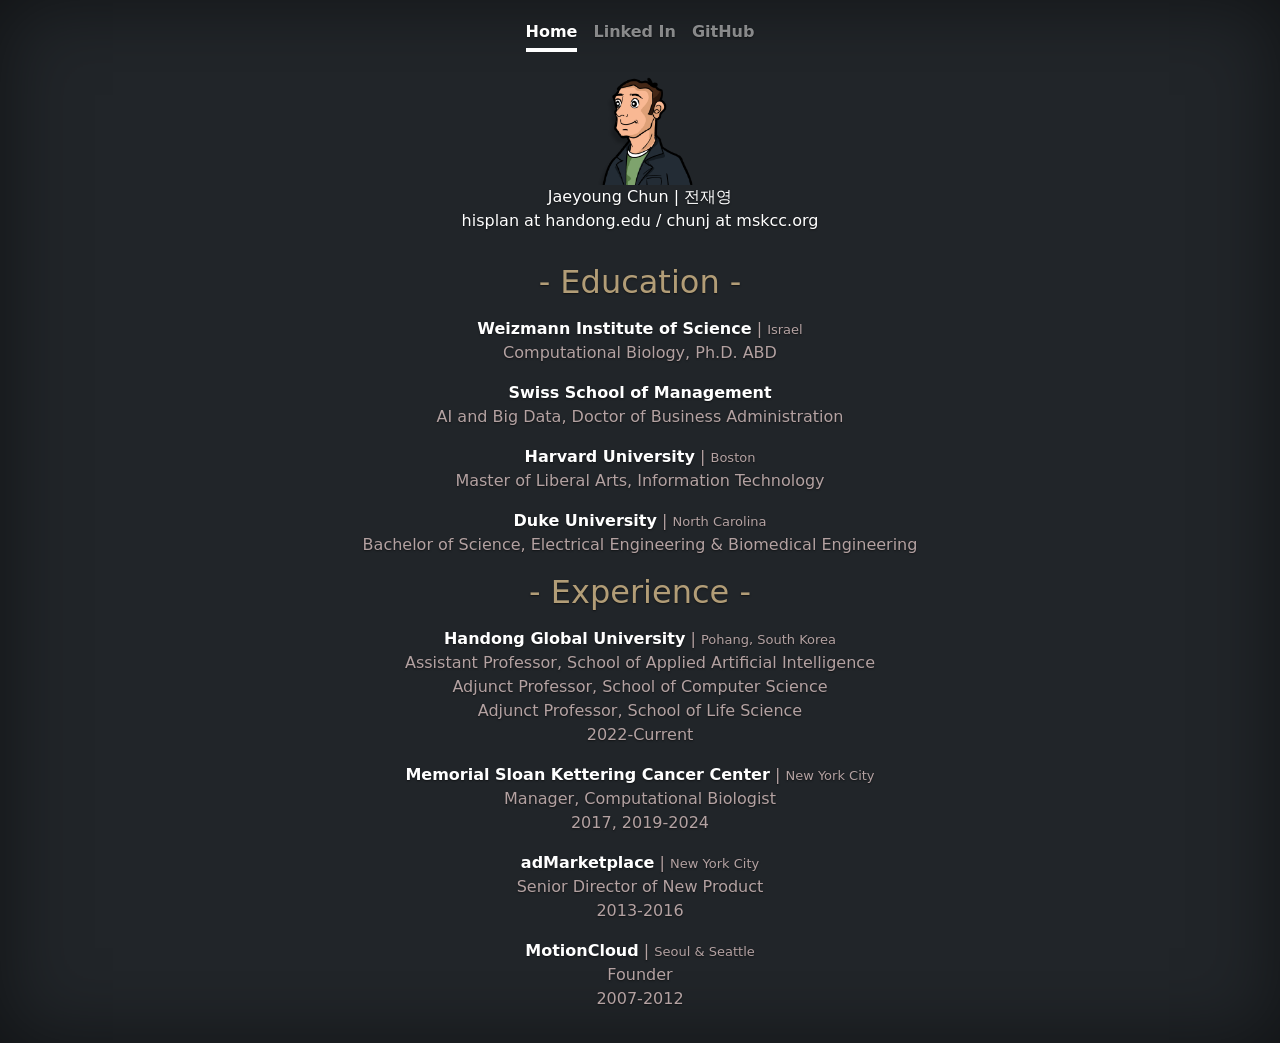
==== index.html @ 684cbcce "Update" ====
<!doctype html>
<html lang="en" class="h-100">

<head>
  <meta charset="utf-8">
  <meta name="viewport" content="width=device-width, initial-scale=1">
  <meta name="description" content="Jaeyoung Chun">
  <meta name="generator" content="Hugo 0.84.0">
  <title>Jaeyoung Chun</title>

  <link rel="canonical" href="https://getbootstrap.com/docs/5.0/examples/cover/">



  <!-- Bootstrap core CSS -->
  <link href="assets/dist/css/bootstrap.min.css" rel="stylesheet">

  <style>
    .bd-placeholder-img {
      font-size: 1.125rem;
      text-anchor: middle;
      -webkit-user-select: none;
      -moz-user-select: none;
      user-select: none;
    }

    @media (min-width: 768px) {
      .bd-placeholder-img-lg {
        font-size: 3.5rem;
      }
    }

    h2 {
      color: rgb(178, 157, 119);
    }

    .org {
      color: white;
      font-weight: bold;
    }

    .others {
      color: rgb(180, 162, 162);
    }

    .location {
      font-size: small;
    }
  </style>


  <!-- Custom styles for this template -->
  <link href="cover.css" rel="stylesheet">
</head>

<body class="d-flex text-center text-white bg-dark">

  <div class="cover-container d-flex w-100 h-100 p-3 mx-auto flex-column">
    <header class="mb-auto">
      <div>
        <nav class="nav nav-masthead justify-content-center">
          <a class="nav-link active" aria-current="page" href="#">Home</a>
          <a class="nav-link" target="_blank" href="http://www.linkedin.com/in/jaeyoungchun">Linked In</a>
          <a class="nav-link" target="_blank" href="https://github.com/hisplan">GitHub</a>
          <!-- <a class="nav-link" target="_blank" href="articles.html">Articles</a> -->
        </nav>
      </div>
    </header>

    <main class="px-3">
      <div class="container" style="padding: 20px 0px 30px 0px;">
        <div class="row">
          <div class="col-sm">
            <img src="img/avatar004M.png" class="img-fluid" width="150" />
          </div>
        </div>
        <div class="row">
          <div class="col-sm">
            Jaeyoung Chun | 전재영<br />
            hisplan at handong.edu / chunj at mskcc.org
          </div>
        </div>
      </div>
      <h2>- Education -</h2>
      <p class="lead" style="text-align:left">
      <p class="others">
        <span class="org">Weizmann Institute of Science</span> | <span class="location">Israel</span><br />
        Computational Biology, Ph.D. ABD
      </p>
      <p class="others">
        <span class="org">Swiss School of Management</span><br/>
        AI and Big Data, Doctor of Business Administration
      </p>
      <p class="others">
        <span class="org">Harvard University</span> | <span class="location">Boston</span><br />
        Master of Liberal Arts, Information Technology
      </p>
      <p class="others">
        <span class="org">Duke University</span> | <span class="location">North Carolina</span><br />
        Bachelor of Science, Electrical Engineering & Biomedical Engineering
      </p>
      </p>
      <h2>- Experience -</h2>
      <p class="lead" style="text-align:left">
      <p class="others">
        <span class="org">Handong Global University</span> | <span class="location">Pohang, South Korea</span><br />
        Assistant Professor, School of Applied Artificial Intelligence<br />
        Adjunct Professor, School of Computer Science<br />
        Adjunct Professor, School of Life Science<br />
        2022-Current
      </p>
      <p class="others">
        <span class="org">Memorial Sloan Kettering Cancer Center</span> | <span class="location">New York
          City</span><br />
        Manager, Computational Biologist<br />
        2017, 2019-2024
      </p>
      <p class="others">
        <span class="org">adMarketplace</span> | <span class="location">New York City</span><br />
        Senior Director of New Product<br />
        2013-2016
      </p>
      <p class="others">
        <span class="org">MotionCloud</span> | <span class="location">Seoul & Seattle</span><br />
        Founder<br />
        2007-2012
      </p>
      </p>
    </main>

  </div>



</body>

</html>
---- cover.css ----
/*
 * Globals
 */


/* Custom default button */
.btn-secondary,
.btn-secondary:hover,
.btn-secondary:focus {
  color: #333;
  text-shadow: none; /* Prevent inheritance from `body` */
}


/*
 * Base structure
 */

body {
  text-shadow: 0 .05rem .1rem rgba(0, 0, 0, .5);
  box-shadow: inset 0 0 5rem rgba(0, 0, 0, .5);
}

.cover-container {
  max-width: 42em;
}


/*
 * Header
 */

.nav-masthead .nav-link {
  padding: .25rem 0;
  font-weight: 700;
  color: rgba(255, 255, 255, .5);
  background-color: transparent;
  border-bottom: .25rem solid transparent;
}

.nav-masthead .nav-link:hover,
.nav-masthead .nav-link:focus {
  border-bottom-color: rgba(255, 255, 255, .25);
}

.nav-masthead .nav-link + .nav-link {
  margin-left: 1rem;
}

.nav-masthead .active {
  color: #fff;
  border-bottom-color: #fff;
}
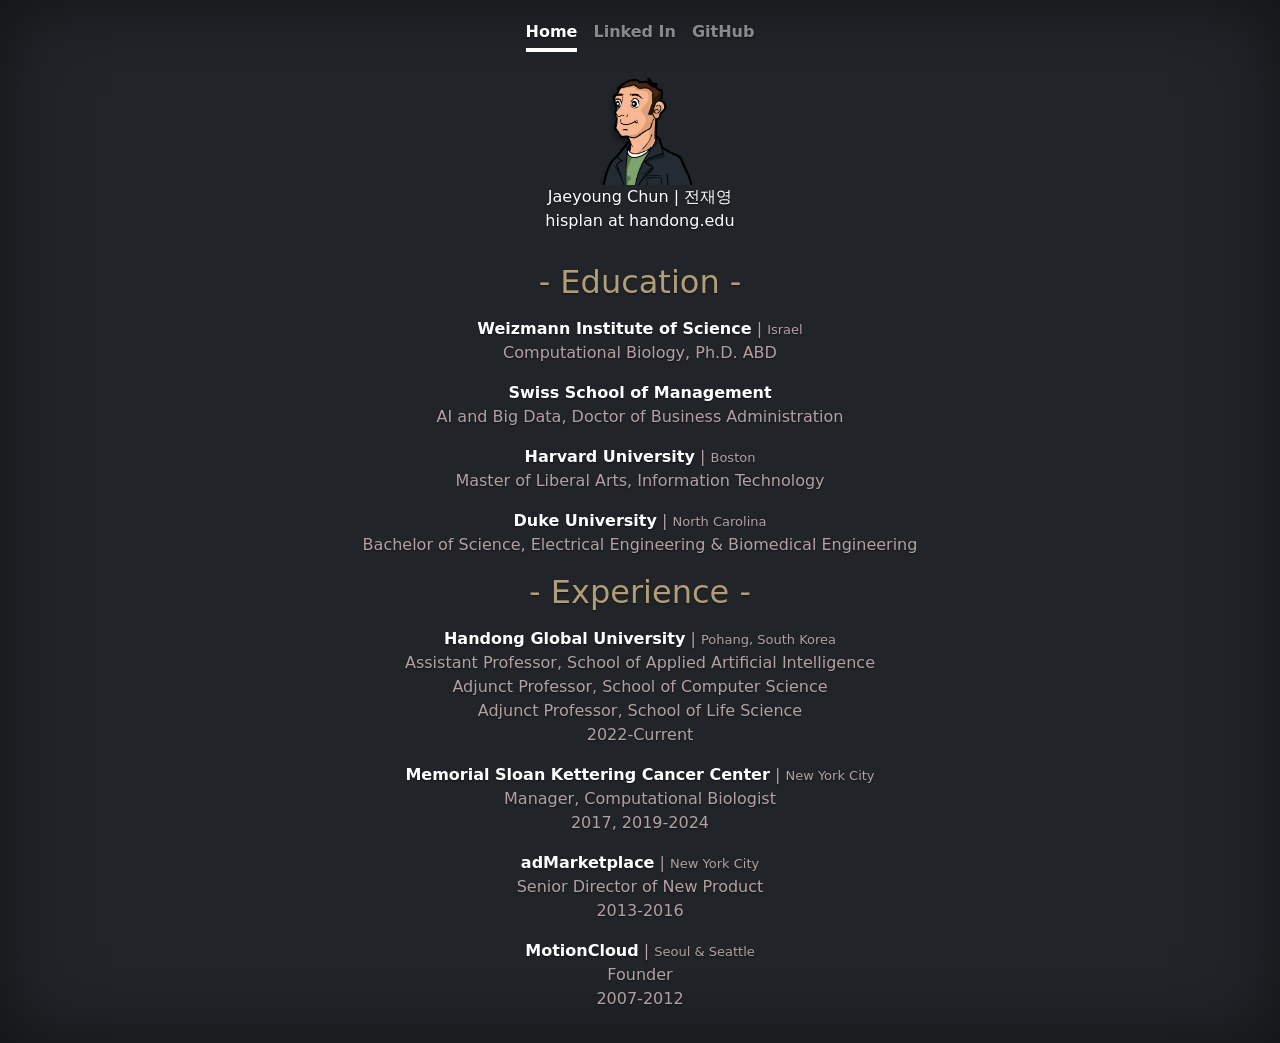
==== commit 669d3ec5: "Update" ====
--- a/index.html
+++ b/index.html
@@ -77,7 +77,7 @@
         <div class="row">
           <div class="col-sm">
             Jaeyoung Chun | 전재영<br />
-            hisplan at handong.edu / chunj at mskcc.org
+            hisplan at handong.edu
           </div>
         </div>
       </div>
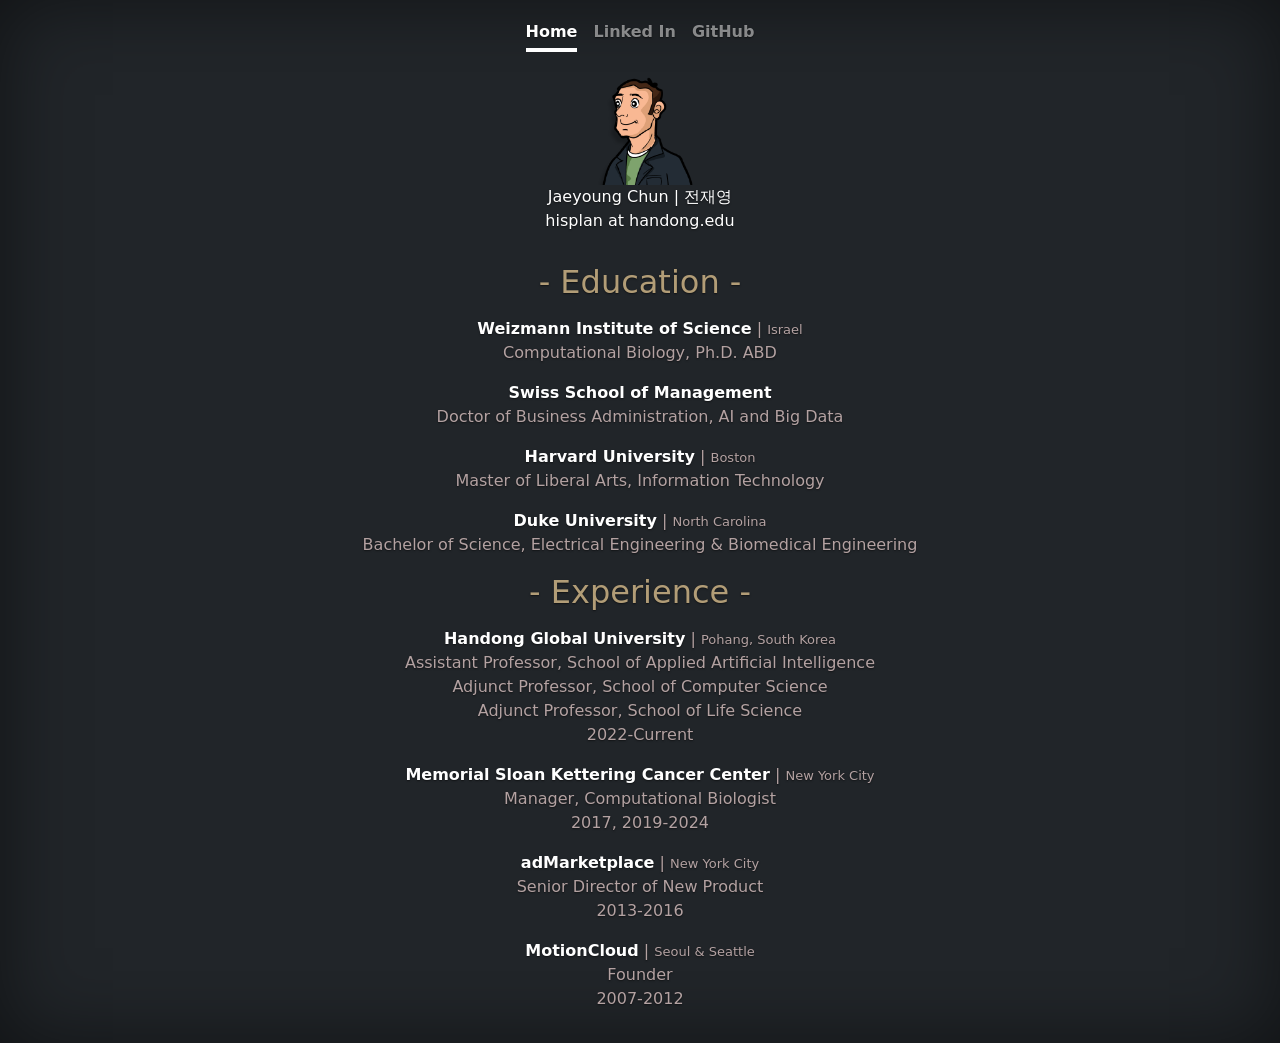
==== commit c4f822ba: "Update" ====
--- a/index.html
+++ b/index.html
@@ -89,7 +89,7 @@
       </p>
       <p class="others">
         <span class="org">Swiss School of Management</span><br/>
-        AI and Big Data, Doctor of Business Administration
+        Doctor of Business Administration, AI and Big Data
       </p>
       <p class="others">
         <span class="org">Harvard University</span> | <span class="location">Boston</span><br />
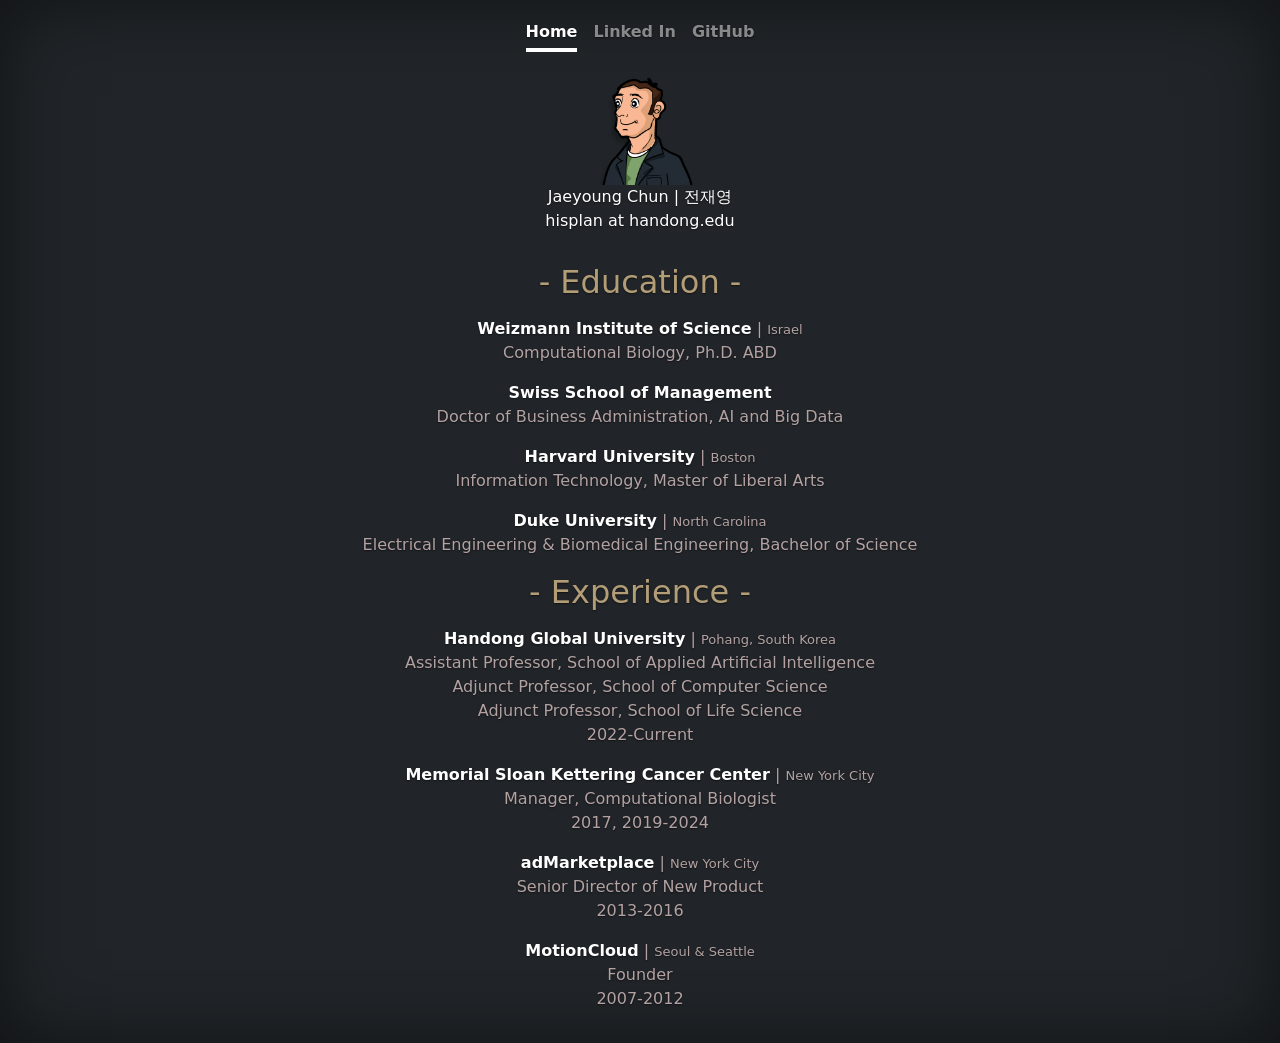
==== commit 7983879a: "Update" ====
--- a/index.html
+++ b/index.html
@@ -93,11 +93,11 @@
       </p>
       <p class="others">
         <span class="org">Harvard University</span> | <span class="location">Boston</span><br />
-        Master of Liberal Arts, Information Technology
+        Information Technology, Master of Liberal Arts
       </p>
       <p class="others">
         <span class="org">Duke University</span> | <span class="location">North Carolina</span><br />
-        Bachelor of Science, Electrical Engineering & Biomedical Engineering
+        Electrical Engineering & Biomedical Engineering, Bachelor of Science
       </p>
       </p>
       <h2>- Experience -</h2>
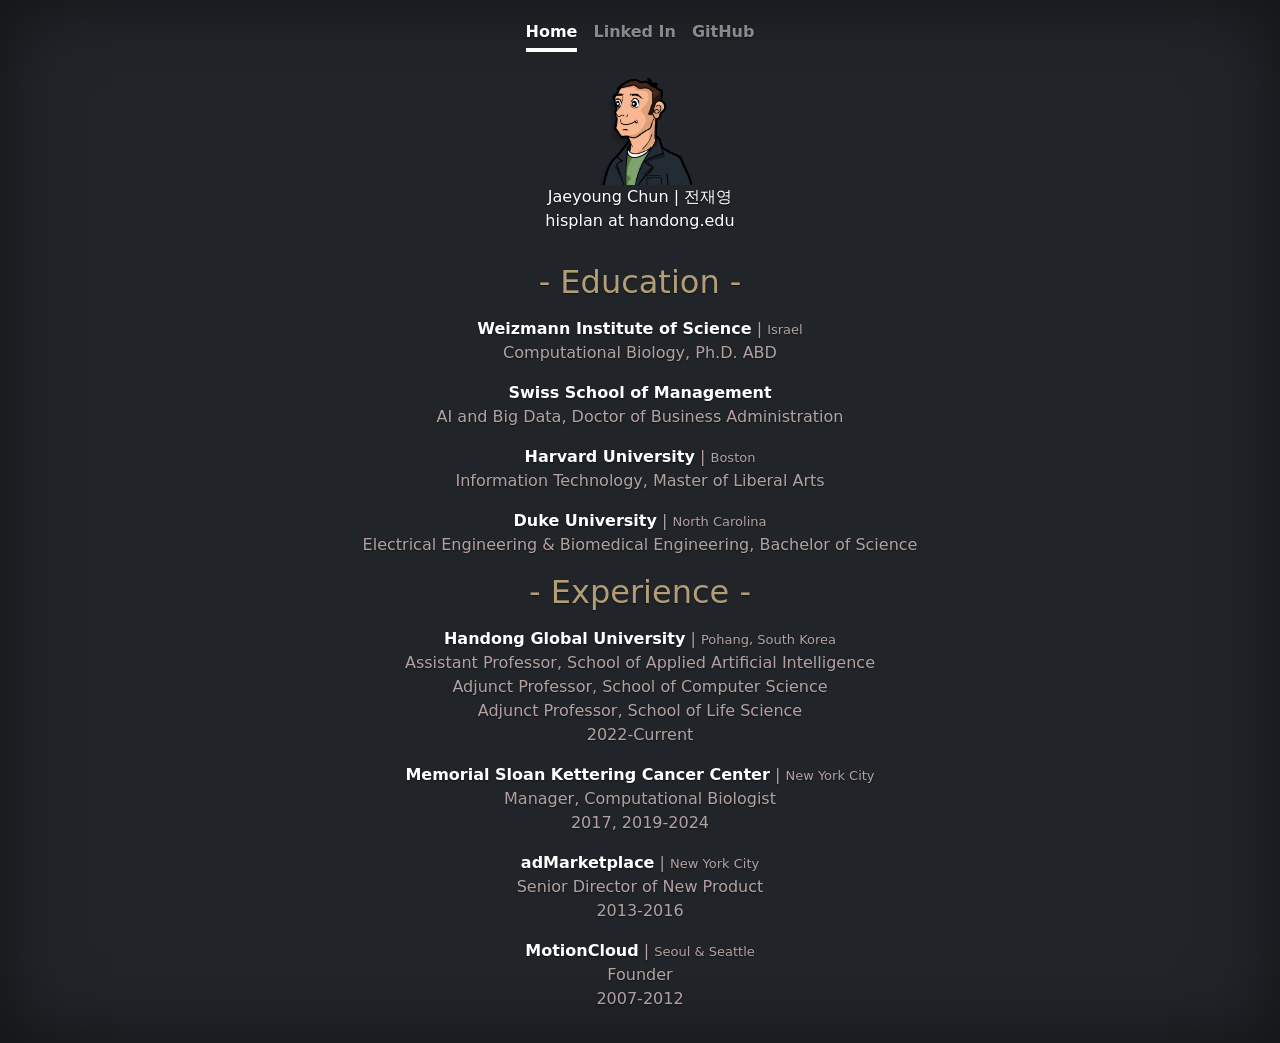
==== commit 0271c6cc: "Update" ====
--- a/index.html
+++ b/index.html
@@ -89,7 +89,7 @@
       </p>
       <p class="others">
         <span class="org">Swiss School of Management</span><br/>
-        Doctor of Business Administration, AI and Big Data
+        AI and Big Data, Doctor of Business Administration
       </p>
       <p class="others">
         <span class="org">Harvard University</span> | <span class="location">Boston</span><br />
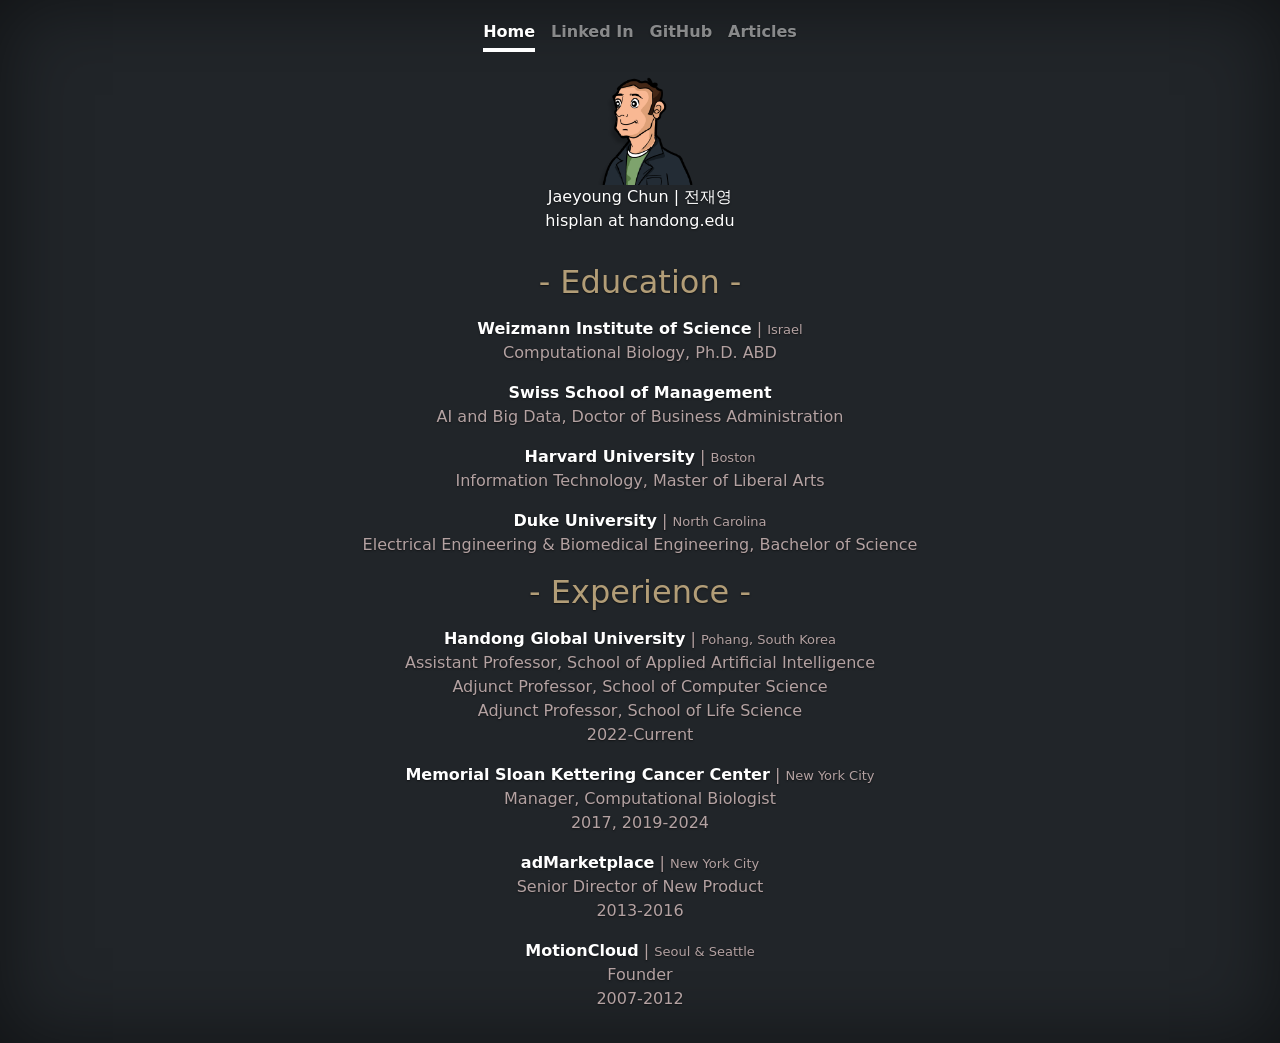
==== commit 7e7fa771: "Update" ====
--- a/index.html
+++ b/index.html
@@ -62,7 +62,7 @@
           <a class="nav-link active" aria-current="page" href="#">Home</a>
           <a class="nav-link" target="_blank" href="http://www.linkedin.com/in/jaeyoungchun">Linked In</a>
           <a class="nav-link" target="_blank" href="https://github.com/hisplan">GitHub</a>
-          <!-- <a class="nav-link" target="_blank" href="articles.html">Articles</a> -->
+          <a class="nav-link" target="_blank" href="articles.html">Articles</a>
         </nav>
       </div>
     </header>
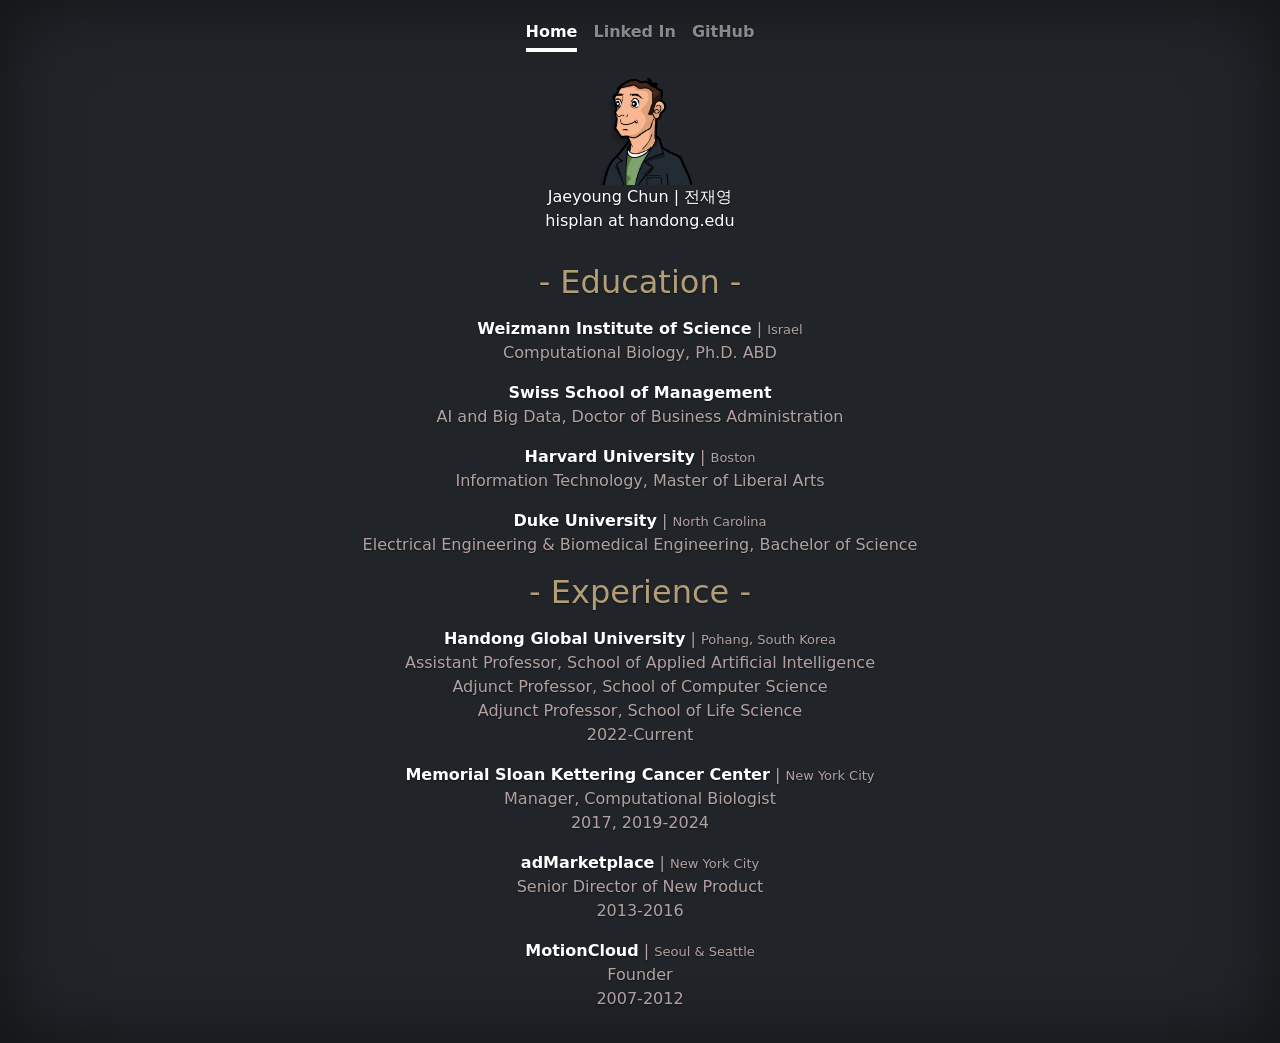
==== commit f6b13521: "Update" ====
--- a/index.html
+++ b/index.html
@@ -62,7 +62,7 @@
           <a class="nav-link active" aria-current="page" href="#">Home</a>
           <a class="nav-link" target="_blank" href="http://www.linkedin.com/in/jaeyoungchun">Linked In</a>
           <a class="nav-link" target="_blank" href="https://github.com/hisplan">GitHub</a>
-          <a class="nav-link" target="_blank" href="articles.html">Articles</a>
+          <!-- <a class="nav-link" target="_blank" href="articles.html">Articles</a> -->
         </nav>
       </div>
     </header>
